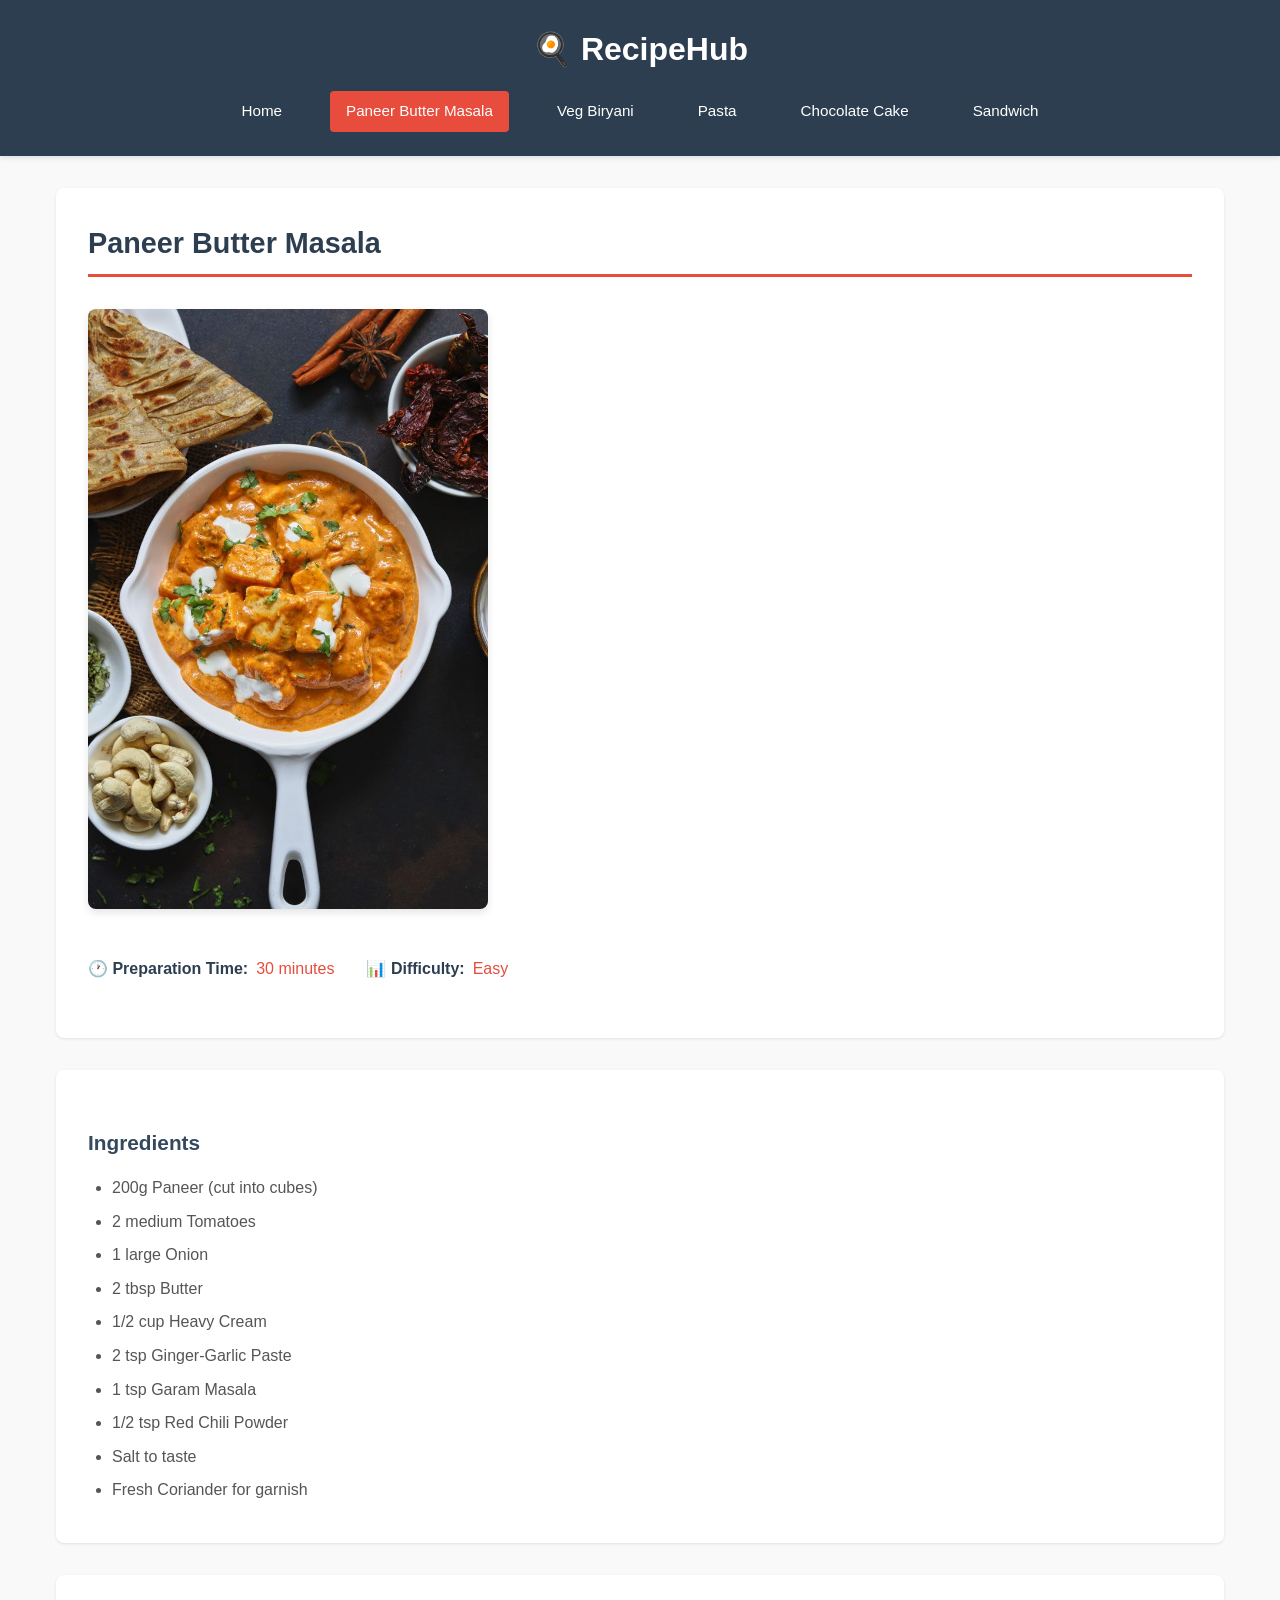
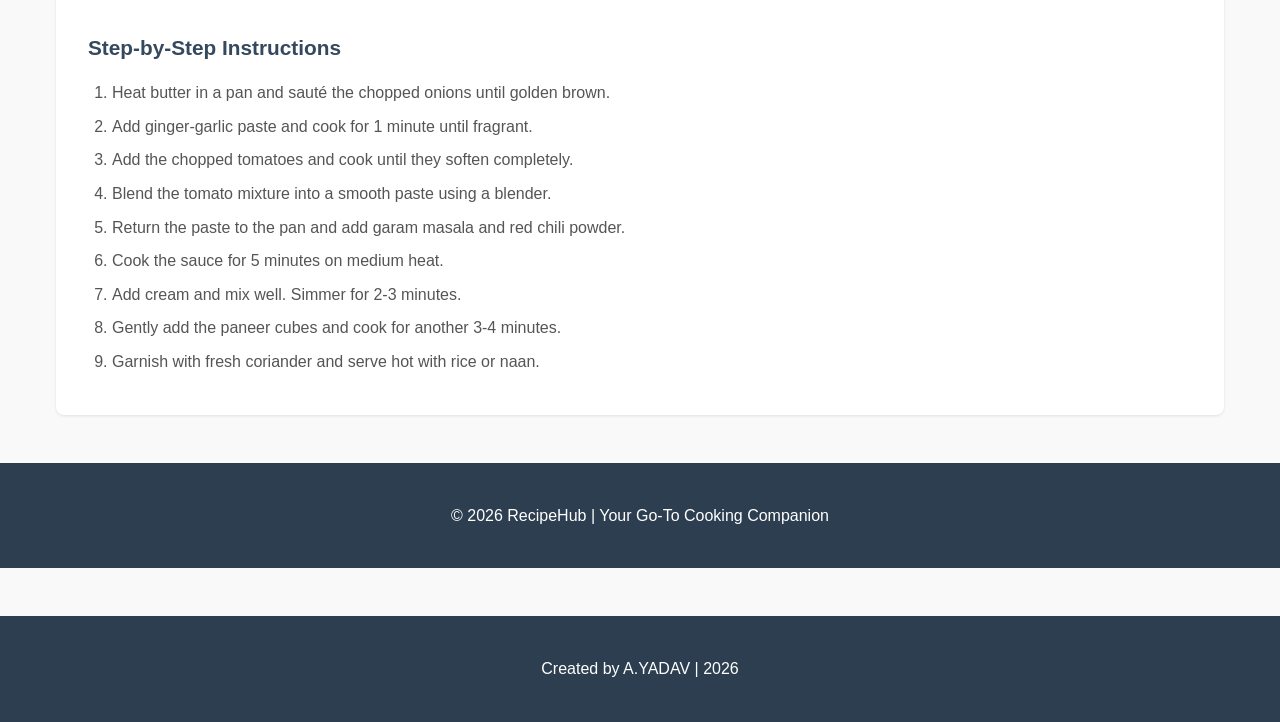
==== reciepe1.html @ f29eb370 "Add files via upload" ====
<!DOCTYPE html>
<html lang="en">
<head>
    <meta charset="UTF-8">
    <meta name="viewport" content="width=device-width, initial-scale=1.0">
    <title>Paneer Butter Masala | RecipeHub</title>
    <link rel="stylesheet" href="css/styles.css">
</head>
<body>
    <header>
        <h1>🍳 RecipeHub</h1>
        <nav>
            <a href="index.html">Home</a>
            <a href="reciepe1.html" class="active">Paneer Butter Masala</a>
            <a href="reciepe2.html">Veg Biryani</a>
            <a href="reciepe3.html">Pasta</a>
            <a href="reciepe4.html">Chocolate Cake</a>
            <a href="reciepe5.html">Sandwich</a>
        </nav>
    </header>
    <main>
        <section>
            <h2>Paneer Butter Masala</h2>
            <img src="images/Paneer Butter Masala.jpg" alt="Paneer Butter Masala" class="recipe-image">
            <div class="recipe-meta">
                <div class="meta-item">
                    <span class="meta-label">🕐 Preparation Time:</span>
                    <span class="meta-value">30 minutes</span>
                </div>
                <div class="meta-item">
                    <span class="meta-label">📊 Difficulty:</span>
                    <span class="meta-value">Easy</span>
                </div>
            </div>
        </section>
        <section>
            <h3>Ingredients</h3>
            <ul>
                <li>200g Paneer (cut into cubes)</li>
                <li>2 medium Tomatoes</li>
                <li>1 large Onion</li>
                <li>2 tbsp Butter</li>
                <li>1/2 cup Heavy Cream</li>
                <li>2 tsp Ginger-Garlic Paste</li>
                <li>1 tsp Garam Masala</li>
                <li>1/2 tsp Red Chili Powder</li>
                <li>Salt to taste</li>
                <li>Fresh Coriander for garnish</li>
            </ul>
        </section>
        <section>
            <h3>Step-by-Step Instructions</h3>
            <ol>
                <li>Heat butter in a pan and sauté the chopped onions until golden brown.</li>
                <li>Add ginger-garlic paste and cook for 1 minute until fragrant.</li>
                <li>Add the chopped tomatoes and cook until they soften completely.</li>
                <li>Blend the tomato mixture into a smooth paste using a blender.</li>
                <li>Return the paste to the pan and add garam masala and red chili powder.</li>
                <li>Cook the sauce for 5 minutes on medium heat.</li>
                <li>Add cream and mix well. Simmer for 2-3 minutes.</li>
                <li>Gently add the paneer cubes and cook for another 3-4 minutes.</li>
                <li>Garnish with fresh coriander and serve hot with rice or naan.</li>
            </ol>
        </section>
    </main>
    <footer>
        <p>&copy; 2026 RecipeHub | Your Go-To Cooking Companion</p>
    </footer>
</body>
</html>
    <footer>
        <p>Created by A.YADAV | 2026</p>
    </footer>
</body>
</html>
---- css/styles.css ----
* {
    margin: 0;
    padding: 0;
    box-sizing: border-box;
}

body {
    font-family: 'Segoe UI', Tahoma, Geneva, Verdana, sans-serif;
    line-height: 1.6;
    color: #333;
    background-color: #f9f9f9;
}

header {
    background-color: #2c3e50;
    color: white;
    padding: 1.5rem 0;
    box-shadow: 0 2px 5px rgba(0, 0, 0, 0.1);
}

header h1 {
    text-align: center;
    margin-bottom: 1rem;
    font-size: 2rem;
    font-weight: 600;
    animation: slideDown 0.6s ease-out;
}

.search-container {
    display: flex;
    justify-content: center;
    margin: 1rem 0;
    animation: slideUp 0.6s ease-out;
}

.search-bar {
    width: 90%;
    max-width: 400px;
    padding: 0.75rem 1rem;
    border: 2px solid #e74c3c;
    border-radius: 25px;
    font-size: 1rem;
    outline: none;
    transition: all 0.3s ease;
    box-shadow: 0 2px 8px rgba(0, 0, 0, 0.1);
}

.search-bar:focus {
    box-shadow: 0 4px 16px rgba(231, 76, 60, 0.3);
    transform: scale(1.02);
}

.search-bar::placeholder {
    color: #bdc3c7;
}

nav {
    display: flex;
    justify-content: center;
    gap: 2rem;
    flex-wrap: wrap;
    padding: 0 1rem;
}

nav a {
    color: white;
    text-decoration: none;
    padding: 0.5rem 1rem;
    border-radius: 4px;
    transition: background-color 0.3s ease, transform 0.2s ease;
    font-size: 0.95rem;
}

nav a:hover {
    background-color: #e74c3c;
    transform: translateY(-2px);
}

nav a.active {
    background-color: #e74c3c;
}

.category-filters {
    display: flex;
    gap: 1rem;
    justify-content: center;
    flex-wrap: wrap;
    margin: 2rem 0;
    animation: slideUp 0.6s ease-out;
}

.filter-btn {
    padding: 0.75rem 1.5rem;
    border: 2px solid #e74c3c;
    background-color: white;
    color: #e74c3c;
    border-radius: 25px;
    cursor: pointer;
    font-size: 0.95rem;
    font-weight: 500;
    transition: all 0.3s ease;
}

.filter-btn:hover {
    background-color: #e74c3c;
    color: white;
    transform: translateY(-3px);
    box-shadow: 0 4px 12px rgba(231, 76, 60, 0.3);
}

.filter-btn.active {
    background-color: #e74c3c;
    color: white;
    box-shadow: 0 4px 12px rgba(231, 76, 60, 0.4);
}

main {
    max-width: 1200px;
    margin: 2rem auto;
    padding: 0 1rem;
    min-height: calc(100vh - 300px);
}

section {
    margin: 2rem 0;
    padding: 2rem;
    background-color: white;
    border-radius: 8px;
    box-shadow: 0 1px 3px rgba(0, 0, 0, 0.1);
}

section h2 {
    color: #2c3e50;
    margin-bottom: 1rem;
    font-size: 1.8rem;
    border-bottom: 3px solid #e74c3c;
    padding-bottom: 0.5rem;
}

section h3 {
    color: #34495e;
    margin-top: 1.5rem;
    margin-bottom: 1rem;
    font-size: 1.3rem;
}

section p {
    color: #555;
    margin-bottom: 1rem;
}

.cards {
    display: grid;
    grid-template-columns: repeat(auto-fit, minmax(280px, 1fr));
    gap: 2rem;
    margin-top: 1.5rem;
}

.card {
    background-color: white;
    border: 1px solid #e0e0e0;
    border-radius: 8px;
    overflow: hidden;
    transition: transform 0.3s ease, box-shadow 0.3s ease;
    box-shadow: 0 2px 8px rgba(0, 0, 0, 0.1);
    position: relative;
    animation: scaleIn 0.5s ease-out;
}

.card:hover {
    transform: translateY(-10px) scale(1.02);
    box-shadow: 0 8px 16px rgba(0, 0, 0, 0.15);
}

.category-badge {
    position: absolute;
    top: 10px;
    right: 10px;
    background-color: #e74c3c;
    color: white;
    padding: 0.5rem 1rem;
    border-radius: 20px;
    font-size: 0.85rem;
    font-weight: 600;
    z-index: 10;
    animation: slideInRight 0.5s ease-out;
}

.card img {
    width: 100%;
    height: 200px;
    object-fit: cover;
    display: block;
}

.card-content {
    padding: 1.5rem;
}

.card h3 {
    color: #2c3e50;
    margin-top: 0;
    margin-bottom: 0.5rem;
}

.card-info {
    font-size: 0.9rem;
    color: #666;
    margin: 0.5rem 0;
}

.recipe-meta {
    display: flex;
    gap: 2rem;
    margin: 1.5rem 0;
    flex-wrap: wrap;
}

.meta-item {
    display: flex;
    align-items: center;
    gap: 0.5rem;
}

.meta-label {
    font-weight: 600;
    color: #2c3e50;
}

.meta-value {
    color: #e74c3c;
    font-weight: 500;
}

ul, ol {
    margin-left: 1.5rem;
    color: #555;
}

ul li, ol li {
    margin: 0.5rem 0;
}

a {
    color: #e74c3c;
    text-decoration: none;
    transition: color 0.3s ease;
}

a:hover {
    color: #c0392b;
    text-decoration: underline;
}

.btn {
    display: inline-block;
    padding: 0.75rem 1.5rem;
    background-color: #e74c3c;
    color: white;
    border-radius: 4px;
    text-decoration: none;
    transition: background-color 0.3s ease, transform 0.2s ease;
    border: none;
    cursor: pointer;
    font-size: 0.95rem;
}

.btn:hover {
    background-color: #c0392b;
    transform: translateY(-2px);
}

.recipe-image {
    max-width: 400px;
    width: 100%;
    border-radius: 8px;
    box-shadow: 0 4px 8px rgba(0, 0, 0, 0.1);
    margin: 1rem 0;
}

footer {
    background-color: #2c3e50;
    color: white;
    text-align: center;
    padding: 2rem;
    margin-top: 3rem;
}

footer p {
    color: white;
    margin: 0.5rem 0;
}

footer a {
    color: #e74c3c;
}

footer a:hover {
    color: #f39c12;
}

/* Tablet and below (768px and smaller) */
@media (max-width: 768px) {
    header {
        padding: 1.2rem 0;
    }

    header h1 {
        font-size: 1.5rem;
        margin-bottom: 1rem;
    }

    nav {
        gap: 0.5rem;
        justify-content: center;
        flex-wrap: wrap;
    }

    nav a {
        padding: 0.5rem 0.85rem;
        font-size: 0.9rem;
    }

    .search-bar {
        max-width: 90%;
    }

    .category-filters {
        gap: 0.75rem;
    }

    .filter-btn {
        padding: 0.65rem 1.25rem;
        font-size: 0.9rem;
    }

    main {
        margin: 1.5rem auto;
        padding: 0 1rem;
    }

    section {
        padding: 1.5rem;
        margin: 1.2rem 0;
    }

    section h2 {
        font-size: 1.5rem;
        margin-bottom: 1rem;
    }

    section h3 {
        font-size: 1.1rem;
    }

    .cards {
        grid-template-columns: repeat(auto-fit, minmax(200px, 1fr));
        gap: 1.5rem;
    }

    .card img {
        height: 180px;
    }

    .recipe-meta {
        flex-direction: column;
        gap: 1rem;
    }

    .meta-item {
        flex-wrap: wrap;
    }

    .recipe-image {
        max-width: 100%;
        height: auto;
    }

    footer {
        padding: 1.5rem 1rem;
    }

    ul, ol {
        margin-left: 1.2rem;
    }
}

/* Small phones (480px and smaller) */
@media (max-width: 480px) {
    header {
        padding: 1rem 0;
    }

    header h1 {
        font-size: 1.3rem;
        margin-bottom: 0.8rem;
    }

    nav {
        gap: 0.3rem;
        padding: 0 0.5rem;
        justify-content: center;
    }

    nav a {
        padding: 0.4rem 0.6rem;
        font-size: 0.8rem;
        flex: 0 1 auto;
    }

    .search-bar {
        max-width: 85%;
        padding: 0.6rem 0.8rem;
        font-size: 0.9rem;
    }

    .category-filters {
        gap: 0.5rem;
    }

    .filter-btn {
        padding: 0.6rem 1rem;
        font-size: 0.85rem;
    }

    main {
        margin: 1rem auto;
        padding: 0 0.75rem;
        min-height: calc(100vh - 250px);
    }

    section {
        padding: 1rem;
        margin: 0.75rem 0;
    }

    section h2 {
        font-size: 1.3rem;
        margin-bottom: 0.75rem;
    }

    section h3 {
        font-size: 1rem;
        margin-top: 1rem;
        margin-bottom: 0.75rem;
    }

    section p {
        margin-bottom: 0.75rem;
        font-size: 0.95rem;
    }

    .cards {
        grid-template-columns: 1fr;
        gap: 1rem;
    }

    .card {
        border-radius: 6px;
    }

    .card img {
        height: 150px;
    }

    .card-content {
        padding: 1rem;
    }

    .card h3 {
        font-size: 1rem;
        margin-bottom: 0.4rem;
    }

    .card-info {
        font-size: 0.85rem;
        margin: 0.4rem 0;
    }

    .recipe-meta {
        flex-direction: column;
        gap: 0.8rem;
        margin: 1rem 0;
    }

    .meta-item {
        font-size: 0.9rem;
    }

    .meta-label {
        display: inline-block;
        min-width: 100px;
    }

    .recipe-image {
        max-width: 100%;
        height: auto;
        margin: 0.75rem 0;
    }

    .btn {
        display: block;
        padding: 0.7rem 1.2rem;
        font-size: 0.9rem;
        text-align: center;
        width: 100%;
    }

    footer {
        padding: 1.2rem 0.75rem;
        margin-top: 2rem;
        font-size: 0.9rem;
    }

    footer p {
        margin: 0.4rem 0;
    }

    ul, ol {
        margin-left: 1rem;
        padding-right: 0.5rem;
    }

    ul li, ol li {
        margin: 0.4rem 0;
        font-size: 0.95rem;
    }
}

/* Extra small phones (320px and smaller) */
@media (max-width: 320px) {
    header h1 {
        font-size: 1.1rem;
        margin-bottom: 0.6rem;
    }

    nav a {
        padding: 0.3rem 0.4rem;
        font-size: 0.7rem;
    }

    section {
        padding: 0.8rem;
        margin: 0.6rem 0;
    }

    section h2 {
        font-size: 1.15rem;
    }

    .card-content {
        padding: 0.8rem;
    }

    .btn {
        padding: 0.6rem 1rem;
        font-size: 0.85rem;
    }
}

@keyframes fadeIn {
    from {
        opacity: 0;
        transform: translateY(20px);
    }
    to {
        opacity: 1;
        transform: translateY(0);
    }
}

@keyframes slideDown {
    from {
        opacity: 0;
        transform: translateY(-30px);
    }
    to {
        opacity: 1;
        transform: translateY(0);
    }
}

@keyframes slideUp {
    from {
        opacity: 0;
        transform: translateY(30px);
    }
    to {
        opacity: 1;
        transform: translateY(0);
    }
}

@keyframes scaleIn {
    from {
        opacity: 0;
        transform: scale(0.95);
    }
    to {
        opacity: 1;
        transform: scale(1);
    }
}

@keyframes slideInRight {
    from {
        opacity: 0;
        transform: translateX(20px);
    }
    to {
        opacity: 1;
        transform: translateX(0);
    }
}

.card {
    animation: fadeIn 0.5s ease-out;
}
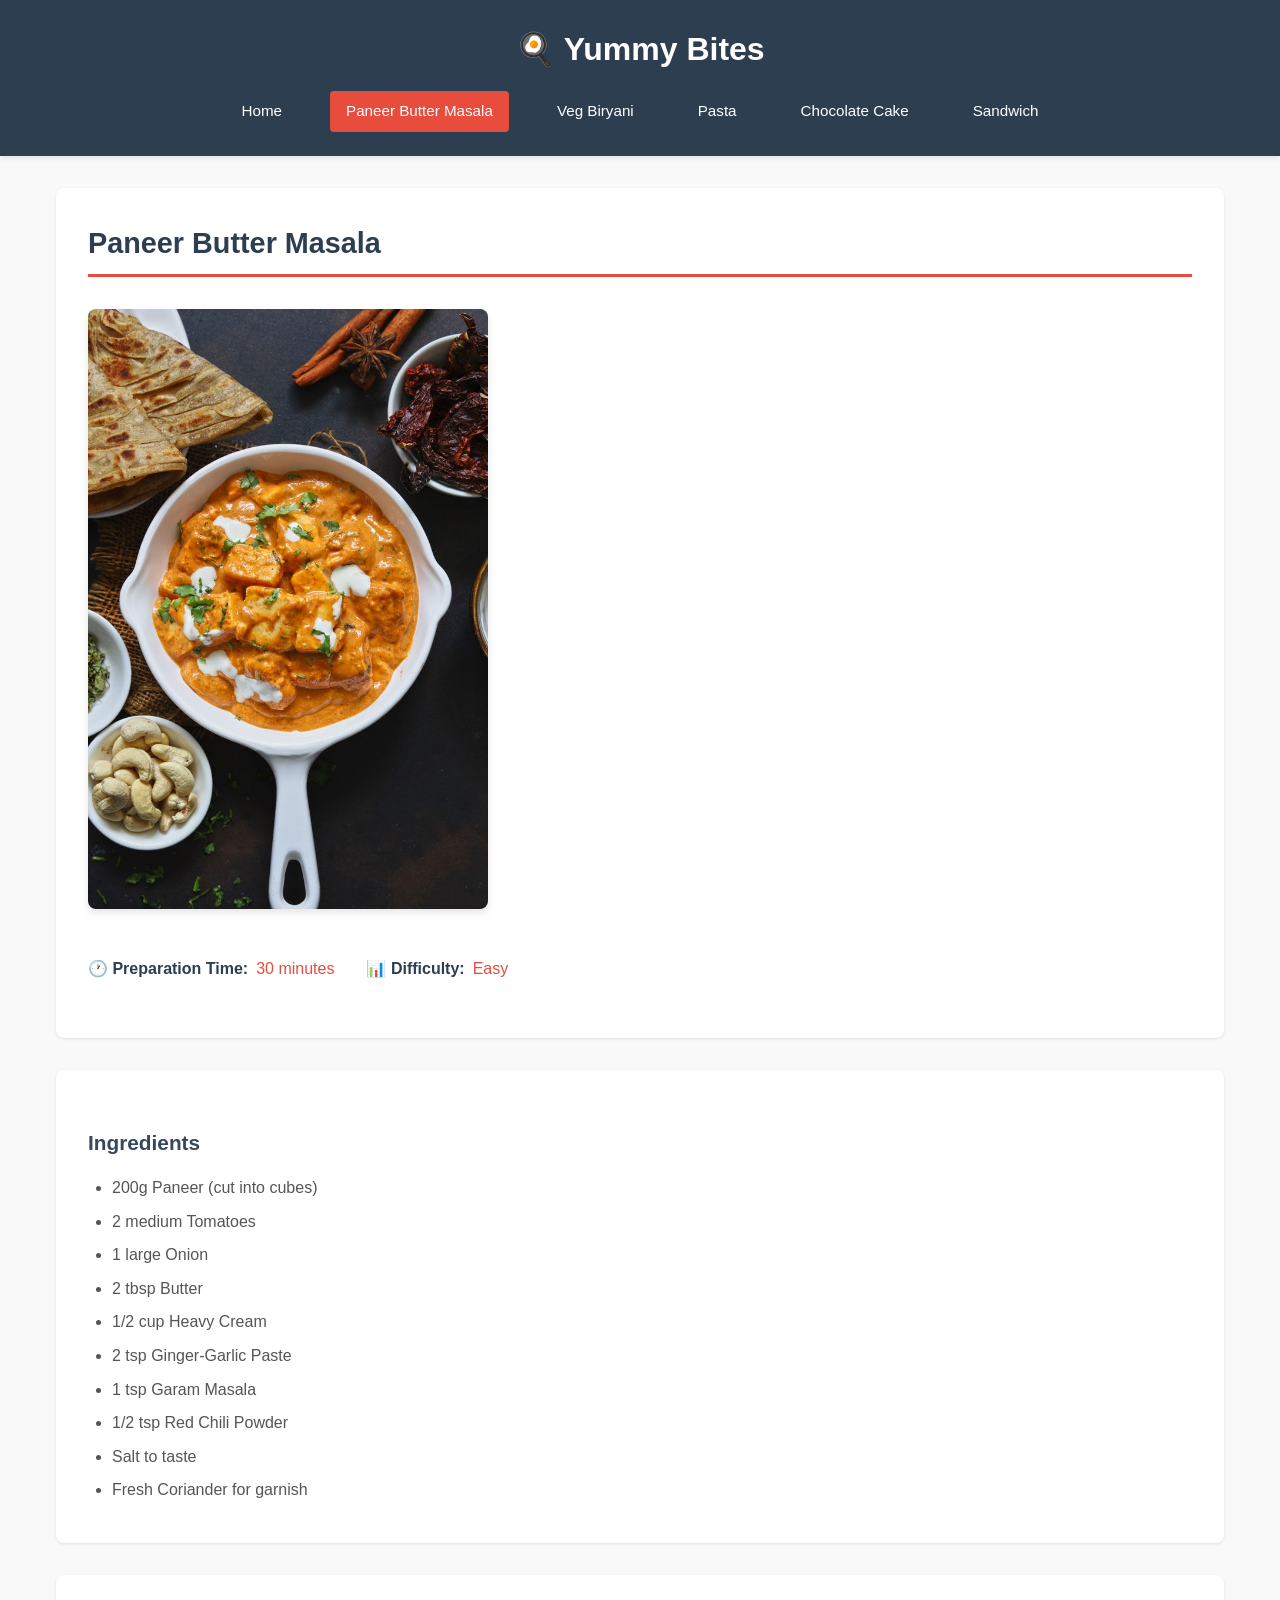
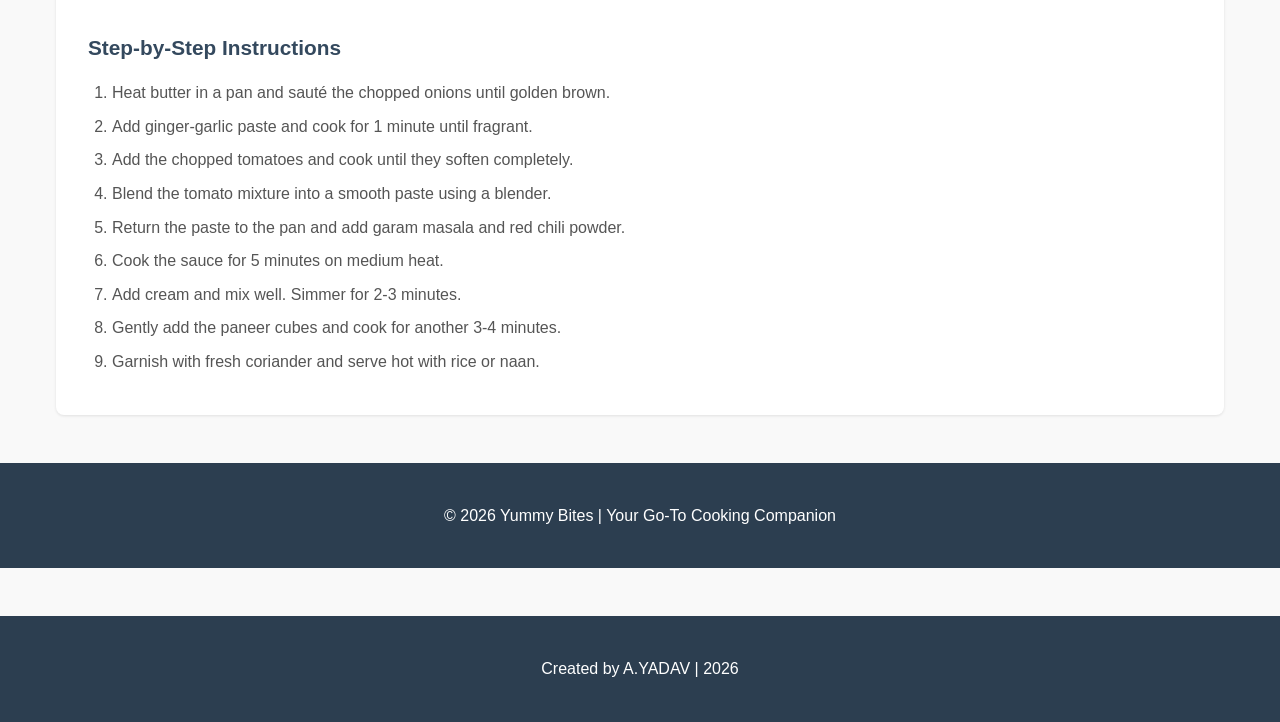
==== commit eeaa7c22: "Add files via upload" ====
--- a/reciepe1.html
+++ b/reciepe1.html
@@ -3,12 +3,12 @@
 <head>
     <meta charset="UTF-8">
     <meta name="viewport" content="width=device-width, initial-scale=1.0">
-    <title>Paneer Butter Masala | RecipeHub</title>
+    <title>Paneer Butter Masala | Yummy Bites</title>
     <link rel="stylesheet" href="css/styles.css">
 </head>
 <body>
     <header>
-        <h1>🍳 RecipeHub</h1>
+        <h1>🍳 Yummy Bites</h1>
         <nav>
             <a href="index.html">Home</a>
             <a href="reciepe1.html" class="active">Paneer Butter Masala</a>
@@ -64,7 +64,7 @@
         </section>
     </main>
     <footer>
-        <p>&copy; 2026 RecipeHub | Your Go-To Cooking Companion</p>
+        <p>&copy; 2026 Yummy Bites | Your Go-To Cooking Companion</p>
     </footer>
 </body>
 </html>
